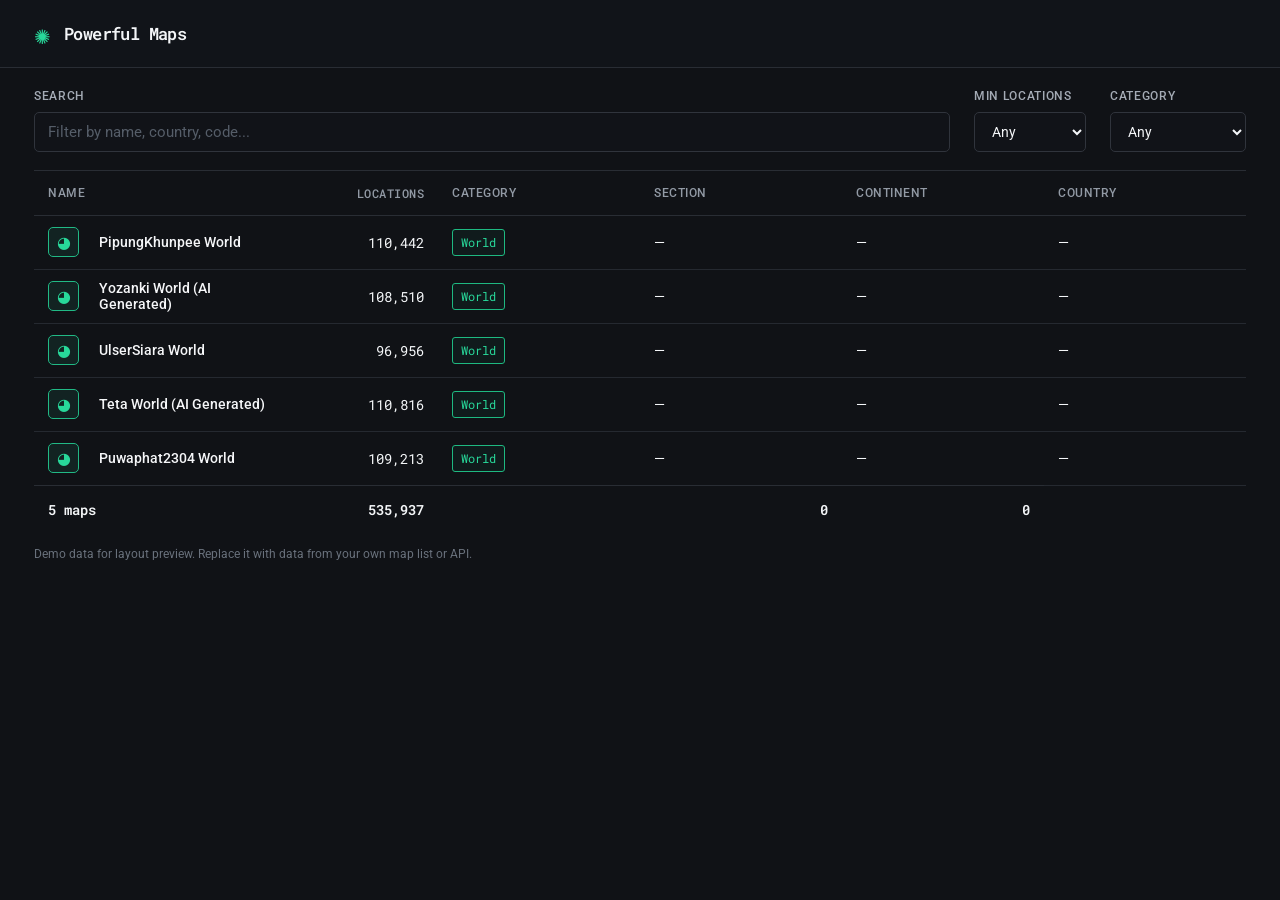
==== geoguessr-maps-directory/index.html @ 2f3b5a57 "Improve map search and filters" ====
<!DOCTYPE html>
<html lang="en">
<head>
  <meta charset="UTF-8">
  <meta name="viewport" content="width=device-width, initial-scale=1.0">
  <title>Powerful Maps— GeoGuessr Maps</title>
  <link rel="stylesheet" href="css/style.css">
</head>
<body>
  <header class="topbar">
    <a class="brand" href="#" aria-label="Powerful Maps home">
      <span class="brand-globe">✺</span>
      <span>Powerful Maps</span>
    </a>
  </header>

  <main class="page">
    <section class="filters" aria-label="Map filters">
      <label class="search-field">
        <span>SEARCH</span>
        <input id="searchInput" type="search" placeholder="Filter by name, country, code..." autocomplete="off">
      </label>
      <label class="filter-field">
        <span>MIN LOCATIONS</span>
        <select id="minLocations">
          <option value="0">Any</option>
          <option value="1000">1,000+</option>
          <option value="1000">5,000+</option>
          <option value="10000">10,000+</option>
          <option value="10000">30,000+</option>
          <option value="50000">50,000+</option>
          <option value="50000">75,000+</option>
          <option value="100000">100,000+</option>
        </select>
      </label>
      <label class="filter-field">
        <span>CATEGORY</span>
        <select id="categoryFilter">
          <option value="Any">Any</option>
          <option value="World">World</option>
          <option value="Country">Country</option>
          <option value="Continent">Continent</option>
        </select>
      </label>
    </section>

    <section class="table-wrap" aria-label="Maps directory">
      <table>
        <thead>
          <tr>
            <th class="name-col">NAME</th>
            <th class="numeric">LOCATIONS</th>
            <th>CATEGORY</th>
            <th>SECTION</th>
            <th>CONTINENT</th>
            <th>COUNTRY</th>
          </tr>
        </thead>
        <tbody id="mapsList"></tbody>
        <tfoot>
          <tr>
            <td id="mapCount">11 maps</td>
            <td class="numeric" id="totalLocations">—</td>
            <td></td>
            <td class="numeric" id="totalLikes">—</td>
            <td class="numeric" id="totalPlays">—</td>
          </tr>
        </tfoot>
      </table>
      <div id="emptyState" class="empty-state" hidden>No maps match your filters.</div>
    </section>
    <p class="disclaimer">Demo data for layout preview. Replace it with data from your own map list or API.</p>
  </main>
<script src="js/map.js"></script>
<script src="js/app.js"></script>
</body>
</html>
---- geoguessr-maps-directory/css/style.css ----
@import url('https://fonts.googleapis.com/css2?family=Roboto+Mono:wght@400;500;600&family=Roboto:wght@400;500;600;700&display=swap');

:root {
  color-scheme: dark;
  --bg: #101216;
  --panel: #171a20;
  --line: #292d34;
  --text: #f4f6f8;
  --muted: #8b939e;
  --green: #28d89a;
  --green-soft: rgba(40, 216, 154, .09);
}

* { box-sizing: border-box; }
body {
  margin: 0;
  min-width: 320px;
  background: var(--bg);
  color: var(--text);
  font-family: Roboto, Arial, sans-serif;
  font-size: 14px;
}
.topbar {
  height: 68px;
  display: flex;
  align-items: center;
  padding: 0 32px;
  background: #111419;
  border-bottom: 1px solid var(--line);
}
.brand {
  display: inline-flex;
  align-items: center;
  gap: 12px;
  color: var(--text);
  text-decoration: none;
  font-family: "Roboto Mono", monospace;
  font-size: 17px;
  font-weight: 600;
  letter-spacing: -.6px;
}
.brand-globe {
  color: var(--green);
  font-size: 26px;
  line-height: 1;
  display: inline-flex;
  align-items: center;
  justify-content: center;
  width: 20px;
}
.page { padding: 0 34px 24px; }
.filters {
  display: grid;
  grid-template-columns: minmax(240px, 1fr) 112px 136px;
  gap: 24px;
  align-items: end;
  padding: 21px 0 18px;
  border-bottom: 1px solid var(--line);
}
.filters label { display: flex; flex-direction: column; gap: 9px; min-width: 0; }
.filters label > span {
  color: #a4abb5;
  font-size: 12px;
  font-weight: 500;
  letter-spacing: .65px;
}
input, select {
  width: 100%;
  height: 40px;
  border: 1px solid #30343c;
  border-radius: 5px;
  outline: none;
  background: #111318;
  color: var(--text);
  font: inherit;
  padding: 0 13px;
}
input { font-size: 15px; }
input::placeholder { color: #555d68; }
input:focus, select:focus { border-color: var(--green); box-shadow: 0 0 0 1px rgba(40,216,154,.12); }
select { cursor: pointer; padding-right: 8px; }
.table-wrap { width: 100%; overflow-x: auto; }
table {
  width: 100%;
  border-collapse: collapse;
  table-layout: fixed;
  font-size: 14px;
}
thead th {
  height: 44px;
  text-align: left;
  color: #929aa5;
  font-weight: 500;
  letter-spacing: .5px;
  font-size: 12px;
  border-bottom: 1px solid var(--line);
  white-space: nowrap;
}
th, td { padding: 0 14px; }
th:first-child, td:first-child { padding-left: 14px; }


/* Table layout */
#maps {
  width: 100%;
  table-layout: fixed;
  border-collapse: collapse;
}

/* NAME */
#maps th:nth-child(1),
#maps td:nth-child(1) {
  width: 45%;
}

/* LOCATIONS */
#maps th:nth-child(2),
#maps td:nth-child(2) {
  width: 8%;
}

/* CATEGORY */
#maps th:nth-child(3),
#maps td:nth-child(3) {
  width: 10%;
}

/* SECTION  */
#maps th:nth-child(3),
#maps td:nth-child(3) {
  width: 13%;
}


/* CONTINENT */
#maps th:nth-child(4),
#maps td:nth-child(4) {
  width: 10%;
}

/* COUNTRY */
#maps th:nth-child(5),
#maps td:nth-child(5) {
  width: 10%;
}

tbody tr { border-bottom: 1px solid #252930; transition: background .12s ease; }
tbody tr:hover { background: #171b21; }
tbody td { height: 54px; }
.map-name {
  display: flex;
  align-items: center;
  gap: 20px;
  min-width: 220px;
  color: #f5f6f8;
  font-weight: 500;
}
.map-icon {
  flex: 0 0 31px;
  width: 31px;
  height: 30px;
  display: inline-flex;
  align-items: center;
  justify-content: center;
  color: var(--green);
  border: 1px solid #21b985;
  background: var(--green-soft);
  border-radius: 5px;
  font-size: 16px;
}
.numeric {
  text-align: right;
  font-family: "Roboto Mono", monospace;
  font-variant-numeric: tabular-nums;
  white-space: nowrap;
}
.tag {
  display: inline-block;
  color: var(--green);
  border: 1px solid #1eb981;
  background: rgba(40,216,154,.045);
  border-radius: 3px;
  padding: 4px 8px;
  font-family: "Roboto Mono", monospace;
  font-size: 12px;
  line-height: 17px;
}
.sort-heading { text-align: right; }
.sort-heading button {
  border: 0;
  padding: 0;
  background: transparent;
  color: inherit;
  font: inherit;
  letter-spacing: inherit;
  cursor: pointer;
}
.sort-heading button span { color: var(--green); margin-left: 4px; font-size: 15px; }
tfoot td {
  height: 48px;
  border-top: 1px solid var(--line);
  font-family: "Roboto Mono", monospace;
  font-weight: 600;
  white-space: nowrap;
}
tfoot td:first-child { font-family: "Roboto Mono", monospace; }
.empty-state { padding: 35px 12px; color: var(--muted); text-align: center; }
.disclaimer { color: #69717c; font-size: 12px; margin: 14px 0 0; }

@media (max-width: 850px) {
  .topbar { padding: 0 20px; }
  .page { padding: 0 20px 20px; }
  .filters { grid-template-columns: minmax(200px, 1fr) 120px; gap: 14px; }
  .search-field { grid-column: 1 / -1; }
  table { min-width: 780px; }
}
@media (max-width: 480px) {
  .topbar { height: 60px; }
  .page { padding: 0 12px 18px; }
  .filters { grid-template-columns: 1fr 1fr; }
  .search-field { grid-column: 1 / -1; }
}
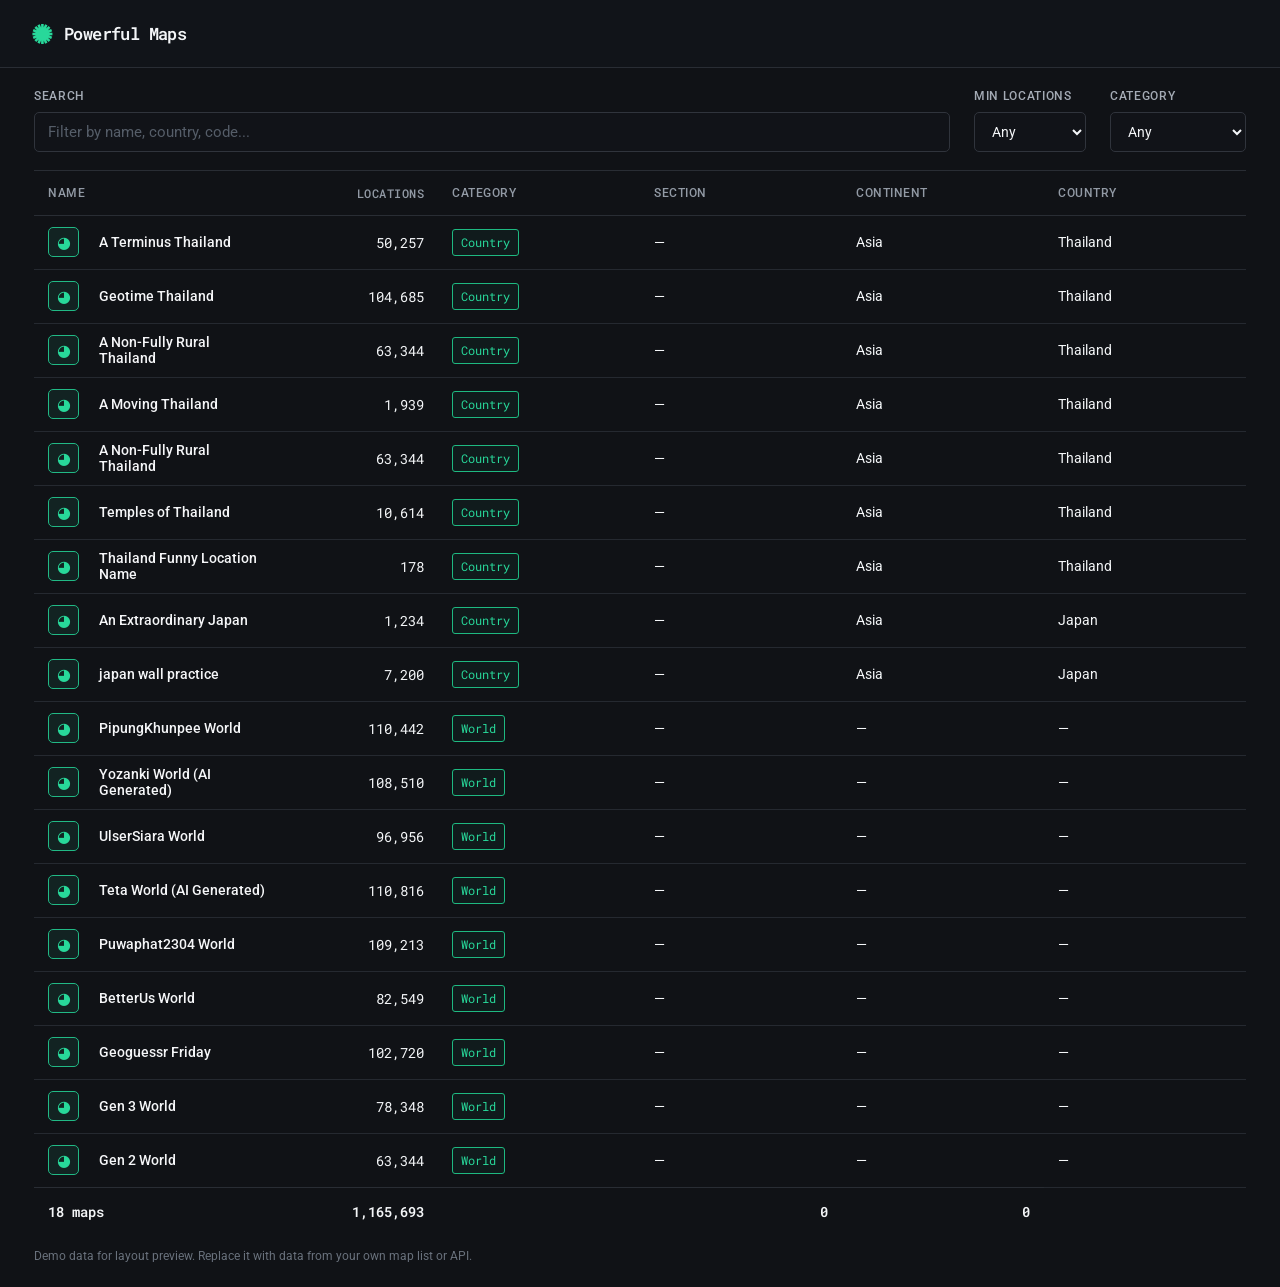
==== commit c18728a3: "Update map data" ====
--- a/geoguessr-maps-directory/index.html
+++ b/geoguessr-maps-directory/index.html
@@ -71,7 +71,6 @@
     </section>
     <p class="disclaimer">Demo data for layout preview. Replace it with data from your own map list or API.</p>
   </main>
-<script src="js/map.js"></script>
-<script src="js/app.js"></script>
+<script type="module" src="js/app.js"></script>
 </body>
 </html>
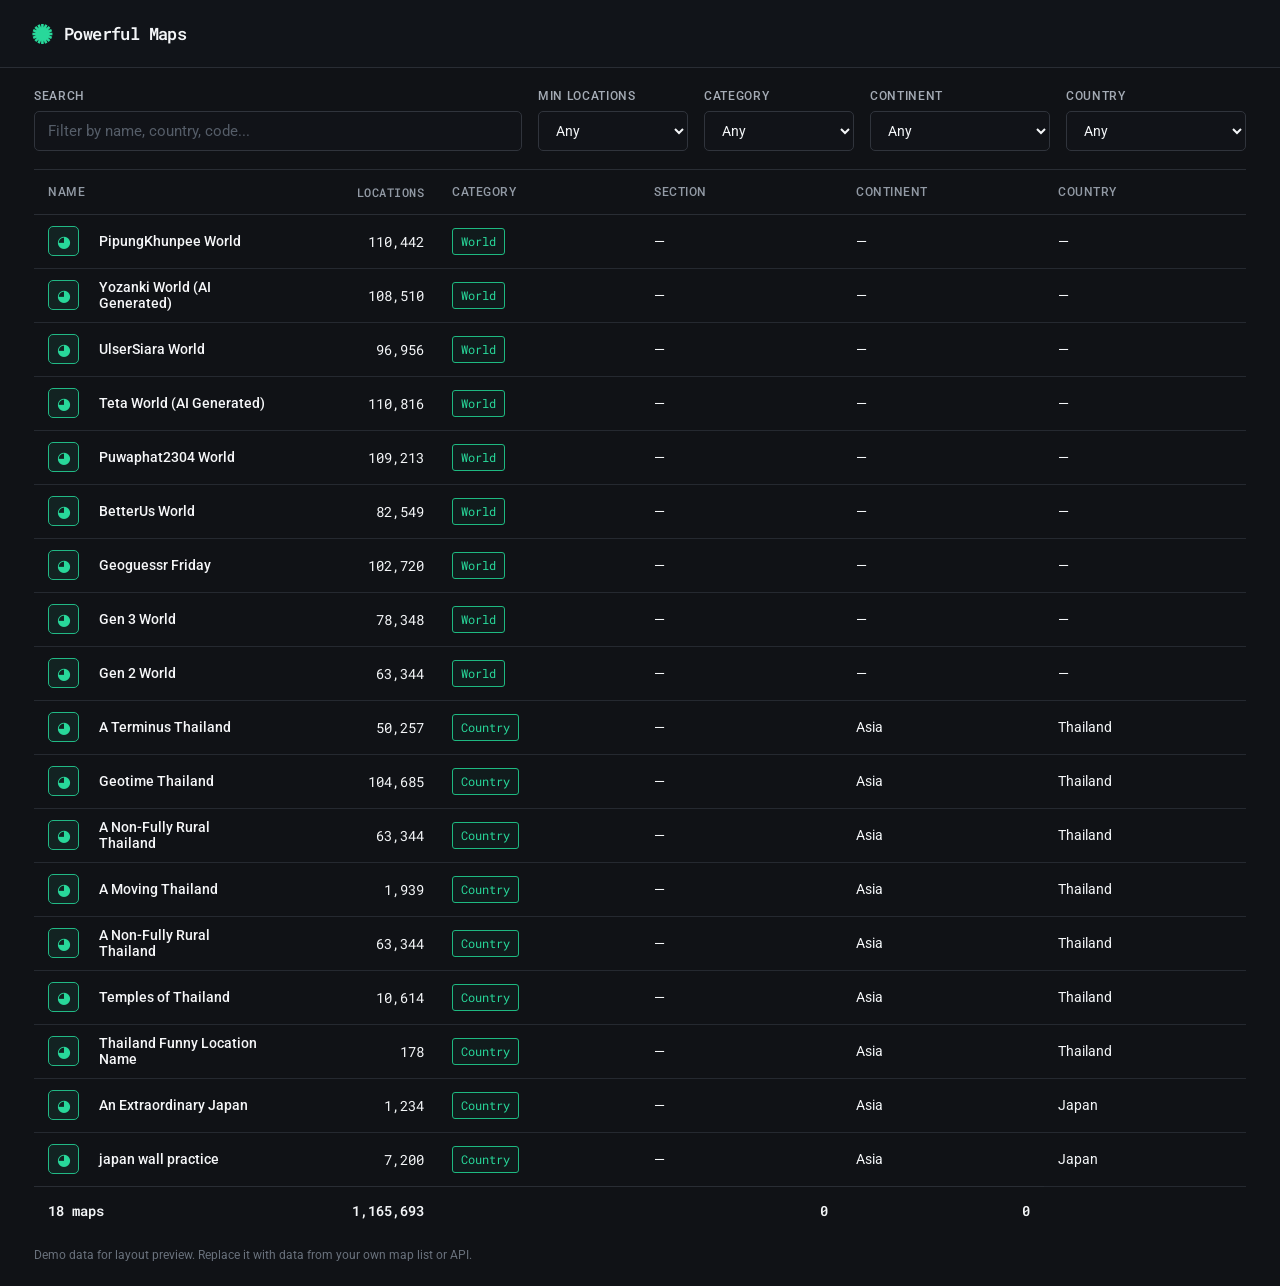
==== commit 48589001: "Edit Filter" ====
--- a/geoguessr-maps-directory/index.html
+++ b/geoguessr-maps-directory/index.html
@@ -16,23 +16,31 @@
 
   <main class="page">
     <section class="filters" aria-label="Map filters">
-      <label class="search-field">
+
+        <label class="search-field">
         <span>SEARCH</span>
-        <input id="searchInput" type="search" placeholder="Filter by name, country, code..." autocomplete="off">
+        <input
+          id="searchInput"
+          type="search"
+          placeholder="Filter by name, country, code..."
+          autocomplete="off"
+        >
       </label>
+
       <label class="filter-field">
         <span>MIN LOCATIONS</span>
         <select id="minLocations">
           <option value="0">Any</option>
           <option value="1000">1,000+</option>
-          <option value="1000">5,000+</option>
+          <option value="5000">5,000+</option>
           <option value="10000">10,000+</option>
-          <option value="10000">30,000+</option>
+          <option value="30000">30,000+</option>
           <option value="50000">50,000+</option>
-          <option value="50000">75,000+</option>
+          <option value="75000">75,000+</option>
           <option value="100000">100,000+</option>
         </select>
       </label>
+
       <label class="filter-field">
         <span>CATEGORY</span>
         <select id="categoryFilter">
@@ -42,7 +50,23 @@
           <option value="Continent">Continent</option>
         </select>
       </label>
+
+      <label class="filter-field">
+        <span>CONTINENT</span>
+        <select id="continentFilter">
+          <option value="Any">Any</option>
+        </select>
+      </label>
+
+      <label class="filter-field">
+        <span>COUNTRY</span>
+        <select id="countryFilter">
+          <option value="Any">Any</option>
+        </select>
+      </label>
+
     </section>
+    
 
     <section class="table-wrap" aria-label="Maps directory">
       <table>
--- a/geoguessr-maps-directory/css/style.css
+++ b/geoguessr-maps-directory/css/style.css
@@ -221,3 +221,51 @@
   .search-field { grid-column: 1 / -1; }
 }
 
+/* Filter layout */
+.filters {
+  display: grid;
+  grid-template-columns: minmax(200px, 1fr) 150px 150px 180px 180px;
+  gap: 16px;
+  align-items: end;
+  width: 100%;
+  box-sizing: border-box;
+}
+
+.filters .search-field,
+.filters .filter-field {
+  display: flex;
+  flex-direction: column;
+  gap: 8px;
+  min-width: 0;
+  width: 100%;
+  box-sizing: border-box;
+}
+
+.filters .search-field input,
+.filters .filter-field select {
+  width: 100%;
+  min-width: 0;
+  box-sizing: border-box;
+}
+
+/* Medium screens */
+@media (max-width: 1100px) {
+  .filters {
+    grid-template-columns: minmax(0, 1fr) 150px 150px;
+  }
+
+  .filters .search-field {
+    grid-column: 1 / -1;
+  }
+}
+
+/* Small screens */
+@media (max-width: 650px) {
+  .filters {
+    grid-template-columns: repeat(2, minmax(0, 1fr));
+  }
+
+  .filters .search-field {
+    grid-column: 1 / -1;
+  }
+}
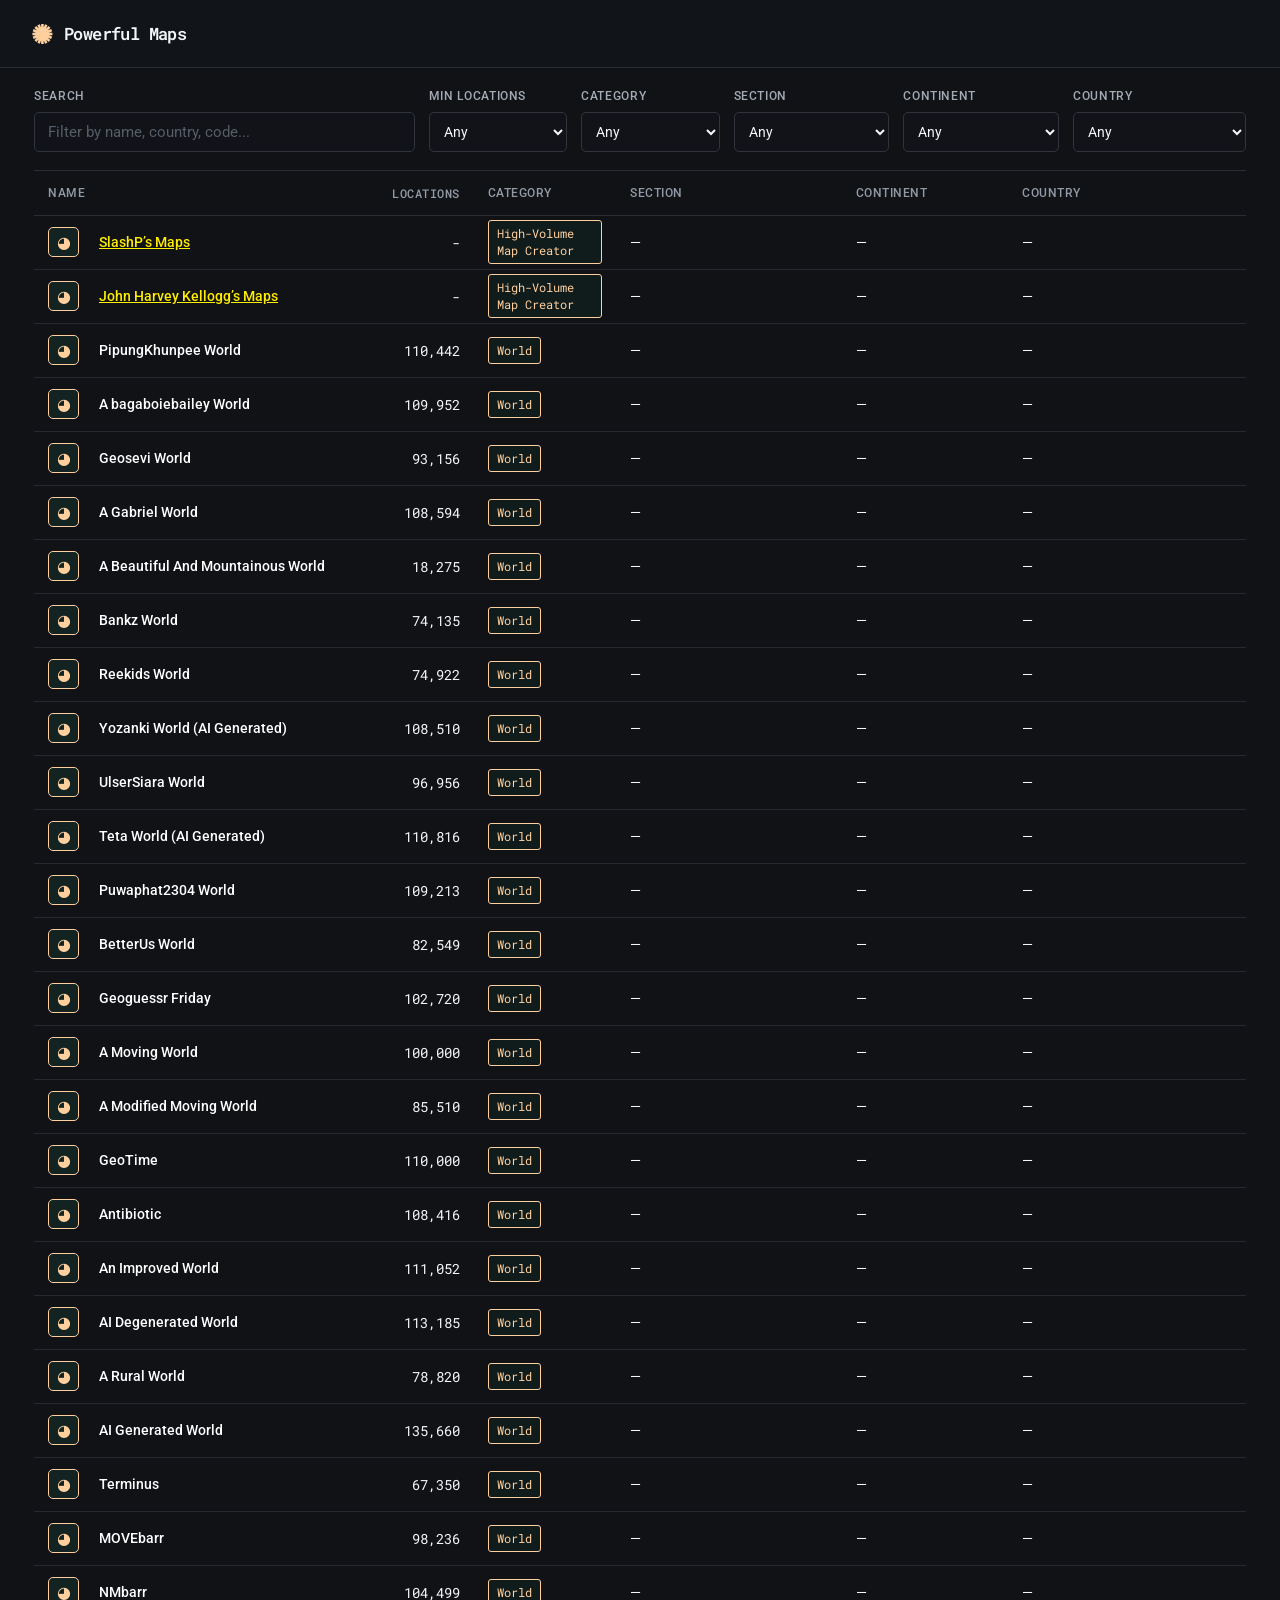
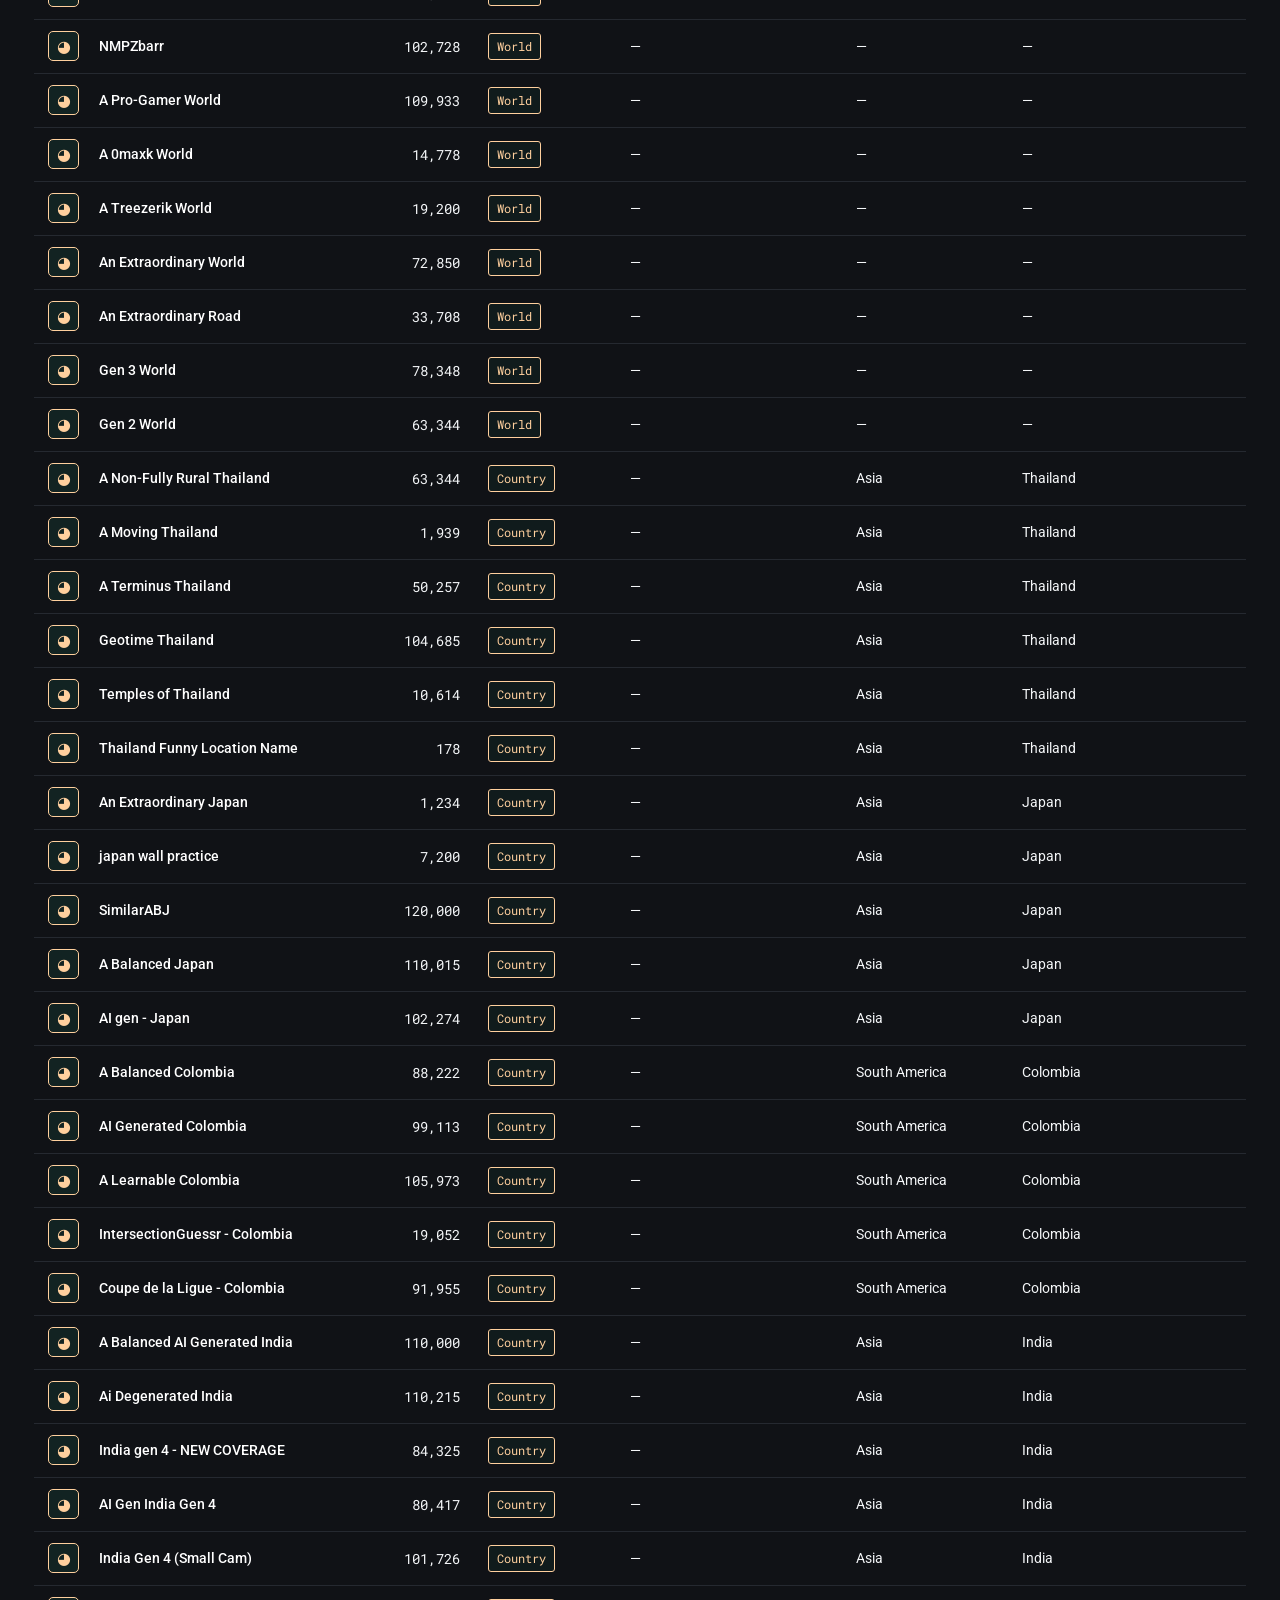
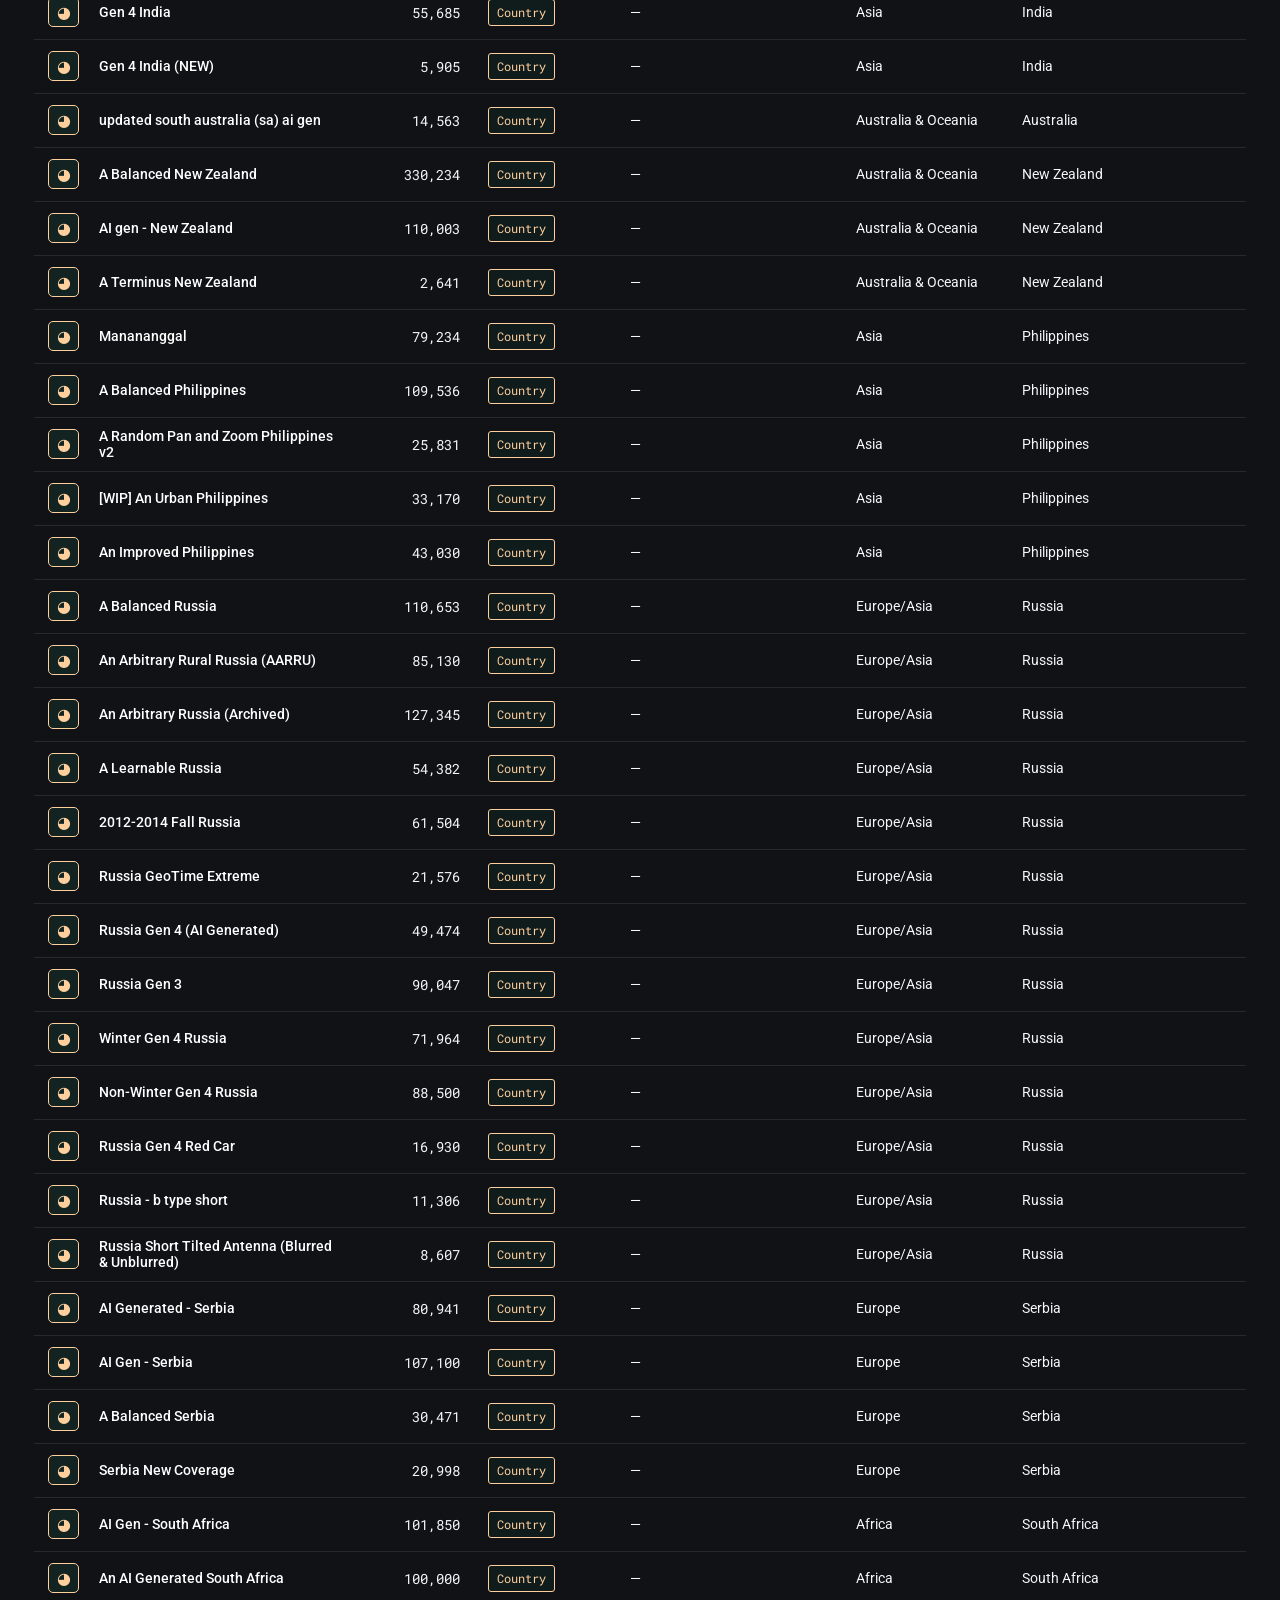
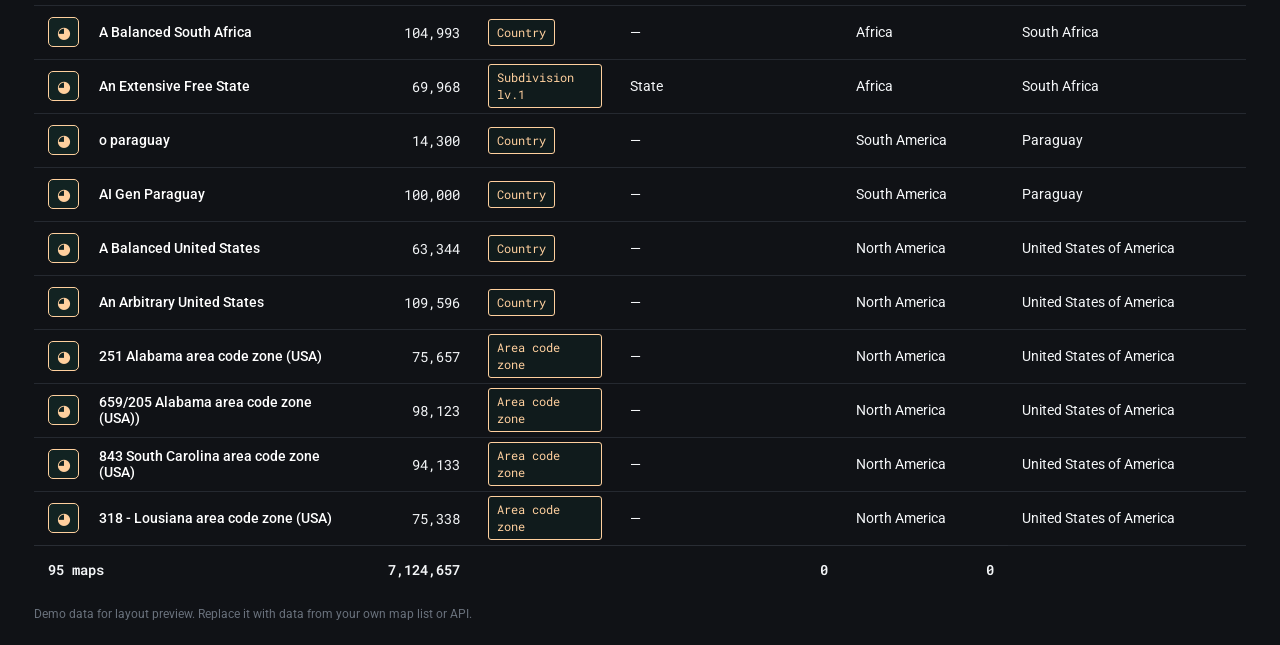
==== commit 4399f5bc: "Update map data" ====
--- a/geoguessr-maps-directory/index.html
+++ b/geoguessr-maps-directory/index.html
@@ -45,9 +45,13 @@
         <span>CATEGORY</span>
         <select id="categoryFilter">
           <option value="Any">Any</option>
-          <option value="World">World</option>
-          <option value="Country">Country</option>
-          <option value="Continent">Continent</option>
+        </select>
+      </label>
+
+      <label class="filter-field">
+        <span>SECTION</span>
+        <select id="sectionFilter">
+          <option value="Any">Any</option>
         </select>
       </label>
 
--- a/geoguessr-maps-directory/css/style.css
+++ b/geoguessr-maps-directory/css/style.css
@@ -7,7 +7,7 @@
   --line: #292d34;
   --text: #f4f6f8;
   --muted: #8b939e;
-  --green: #28d89a;
+  --green: #FFD09E;
   --green-soft: rgba(40, 216, 154, .09);
 }
 
@@ -49,14 +49,77 @@
   width: 20px;
 }
 .page { padding: 0 34px 24px; }
+/* Filters: keep all 6 fields on one row */
 .filters {
   display: grid;
-  grid-template-columns: minmax(240px, 1fr) 112px 136px;
-  gap: 24px;
+  grid-template-columns:
+    minmax(0, 2.2fr)
+    minmax(0, 0.8fr)
+    minmax(0, 0.8fr)
+    minmax(0, 0.9fr)
+    minmax(0, 0.9fr)
+    minmax(0, 1fr);
+  gap: 14px;
   align-items: end;
+  width: 100%;
   padding: 21px 0 18px;
   border-bottom: 1px solid var(--line);
-}
+  box-sizing: border-box;
+}
+
+
+.filters label {
+  display: flex;
+  flex-direction: column;
+  gap: 9px;
+  min-width: 0;
+  width: 100%;
+}
+
+.filters input,
+.filters select {
+  width: 100%;
+  min-width: 0;
+  box-sizing: border-box;
+}
+
+
+
+
+
+.filters label > span {
+  color: #a4abb5;
+  font-size: 12px;
+  font-weight: 500;
+  letter-spacing: .65px;
+}
+
+.filters input,
+.filters select {
+  width: 100%;
+  min-width: 0;
+  height: 40px;
+  box-sizing: border-box;
+}
+
+.filters select {
+  padding-left: 10px;
+  padding-right: 6px;
+}
+
+/* Medium screens */
+@media (max-width: 1100px) {
+  .filters {
+    grid-template-columns: repeat(3, minmax(0, 1fr));
+    gap: 14px;
+  }
+
+  .filters .search-field {
+    grid-column: 1 / -1;
+  }
+}
+
+
 .filters label { display: flex; flex-direction: column; gap: 9px; min-width: 0; }
 .filters label > span {
   color: #a4abb5;
@@ -101,47 +164,46 @@
 
 
 /* Table layout */
-#maps {
+table {
   width: 100%;
   table-layout: fixed;
   border-collapse: collapse;
 }
 
 /* NAME */
-#maps th:nth-child(1),
-#maps td:nth-child(1) {
-  width: 45%;
+table th:nth-child(1),
+table td:nth-child(1) {
+  width: 27%;
 }
 
 /* LOCATIONS */
-#maps th:nth-child(2),
-#maps td:nth-child(2) {
-  width: 8%;
+table th:nth-child(2),
+table td:nth-child(2) {
+  width: 10%;
 }
 
 /* CATEGORY */
-#maps th:nth-child(3),
-#maps td:nth-child(3) {
-  width: 10%;
-}
-
-/* SECTION  */
-#maps th:nth-child(3),
-#maps td:nth-child(3) {
-  width: 13%;
-}
-
+table th:nth-child(3),
+table td:nth-child(3) {
+  width: 12%;
+}
+
+/* SECTION */
+table th:nth-child(4),
+table td:nth-child(4) {
+  width: 19%;
+}
 
 /* CONTINENT */
-#maps th:nth-child(4),
-#maps td:nth-child(4) {
-  width: 10%;
+table th:nth-child(5),
+table td:nth-child(5) {
+  width: 14%;
 }
 
 /* COUNTRY */
-#maps th:nth-child(5),
-#maps td:nth-child(5) {
-  width: 10%;
+table th:nth-child(6),
+table td:nth-child(6) {
+  width: 20%;
 }
 
 tbody tr { border-bottom: 1px solid #252930; transition: background .12s ease; }
@@ -163,7 +225,7 @@
   align-items: center;
   justify-content: center;
   color: var(--green);
-  border: 1px solid #21b985;
+  border: 1px solid #FFD09E;
   background: var(--green-soft);
   border-radius: 5px;
   font-size: 16px;
@@ -177,7 +239,7 @@
 .tag {
   display: inline-block;
   color: var(--green);
-  border: 1px solid #1eb981;
+  border: 1px solid #FFD09E;
   background: rgba(40,216,154,.045);
   border-radius: 3px;
   padding: 4px 8px;
@@ -207,47 +269,6 @@
 .empty-state { padding: 35px 12px; color: var(--muted); text-align: center; }
 .disclaimer { color: #69717c; font-size: 12px; margin: 14px 0 0; }
 
-@media (max-width: 850px) {
-  .topbar { padding: 0 20px; }
-  .page { padding: 0 20px 20px; }
-  .filters { grid-template-columns: minmax(200px, 1fr) 120px; gap: 14px; }
-  .search-field { grid-column: 1 / -1; }
-  table { min-width: 780px; }
-}
-@media (max-width: 480px) {
-  .topbar { height: 60px; }
-  .page { padding: 0 12px 18px; }
-  .filters { grid-template-columns: 1fr 1fr; }
-  .search-field { grid-column: 1 / -1; }
-}
-
-/* Filter layout */
-.filters {
-  display: grid;
-  grid-template-columns: minmax(200px, 1fr) 150px 150px 180px 180px;
-  gap: 16px;
-  align-items: end;
-  width: 100%;
-  box-sizing: border-box;
-}
-
-.filters .search-field,
-.filters .filter-field {
-  display: flex;
-  flex-direction: column;
-  gap: 8px;
-  min-width: 0;
-  width: 100%;
-  box-sizing: border-box;
-}
-
-.filters .search-field input,
-.filters .filter-field select {
-  width: 100%;
-  min-width: 0;
-  box-sizing: border-box;
-}
-
 /* Medium screens */
 @media (max-width: 1100px) {
   .filters {
@@ -259,13 +280,24 @@
   }
 }
 
-/* Small screens */
-@media (max-width: 650px) {
-  .filters {
-    grid-template-columns: repeat(2, minmax(0, 1fr));
-  }
-
-  .filters .search-field {
-    grid-column: 1 / -1;
-  }
+
+
+.map-link {
+  color: #ffffff;
+  text-decoration: none;
+}
+
+/* Map พิเศษ: ตัวอักษรสีฟ้า */
+.map-link.special-map-link {
+  color: #FFEE00;
+  text-decoration: underline;
+}
+
+/* สีเมื่อเอาเมาส์ชี้ */
+.map-link:hover {
+  color: #ffffff;
+}
+
+.map-link.special-map-link:hover {
+  color: #FFEE00;
 }
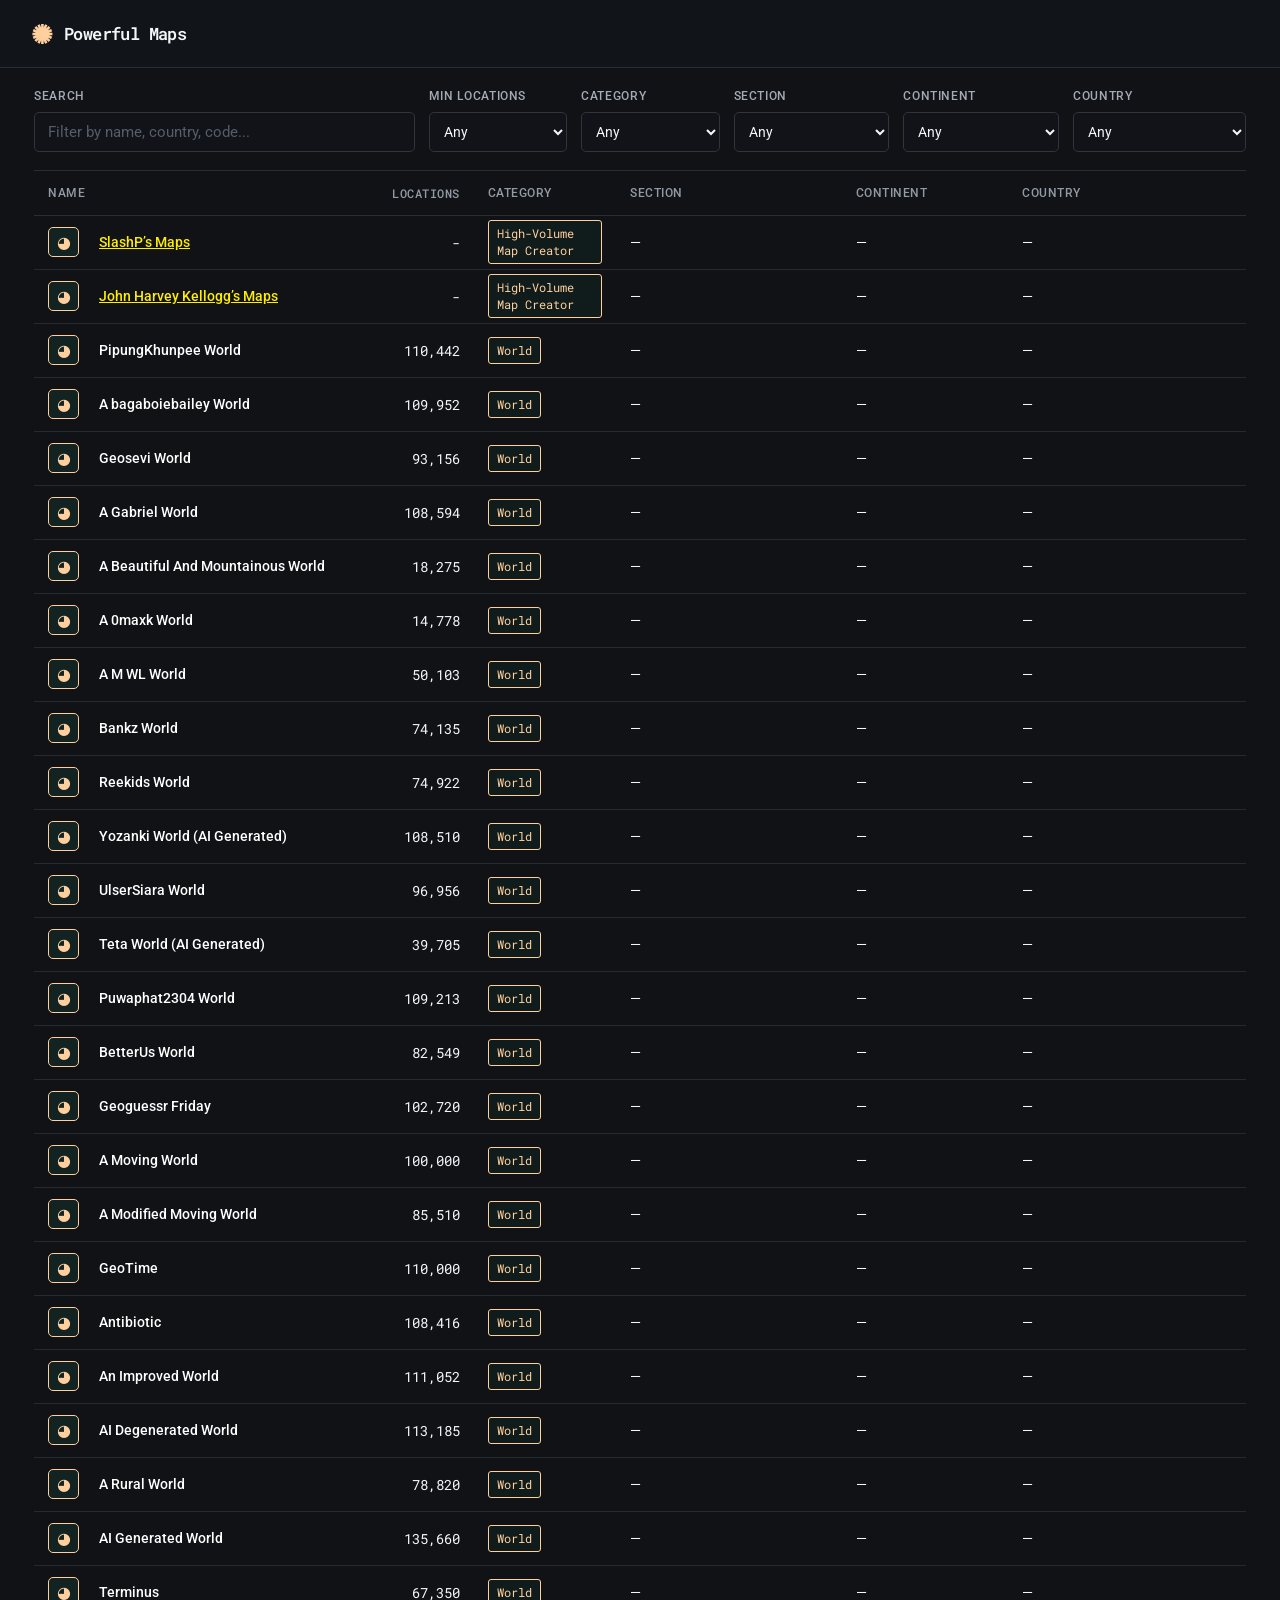
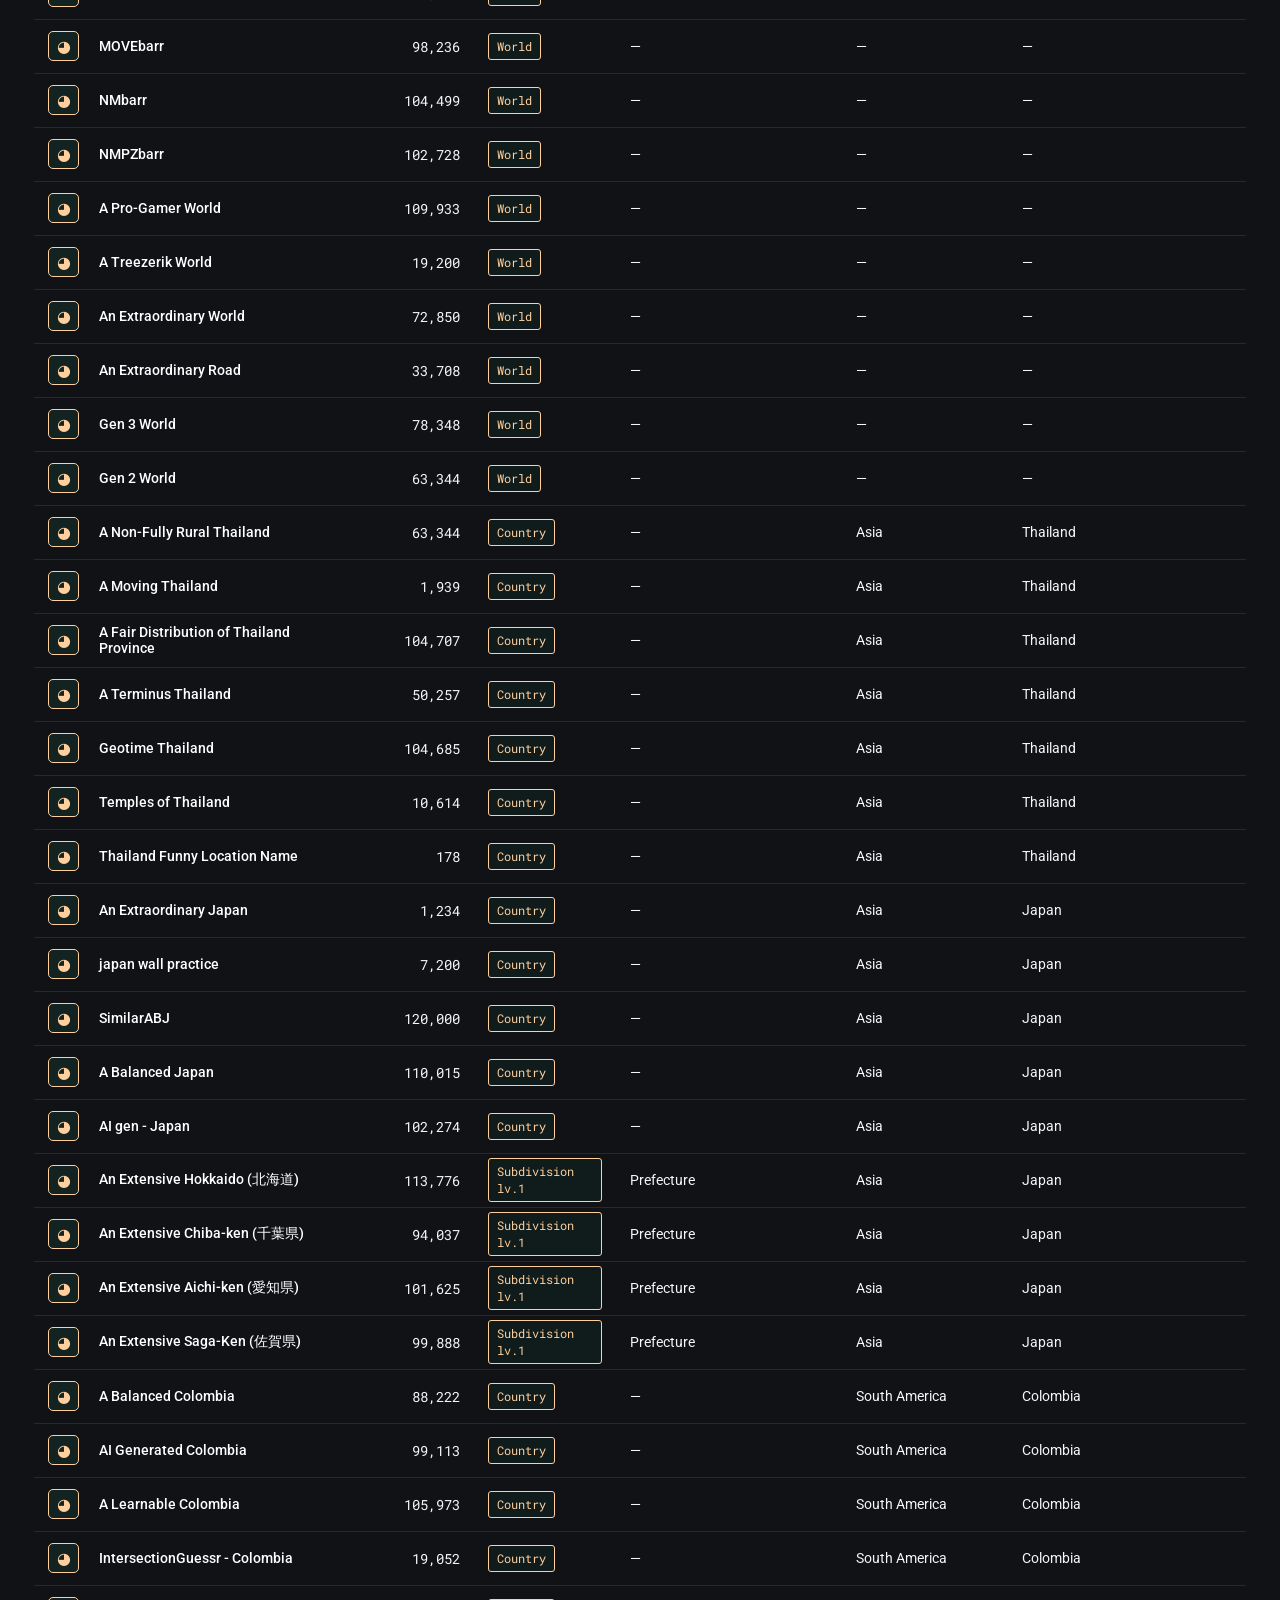
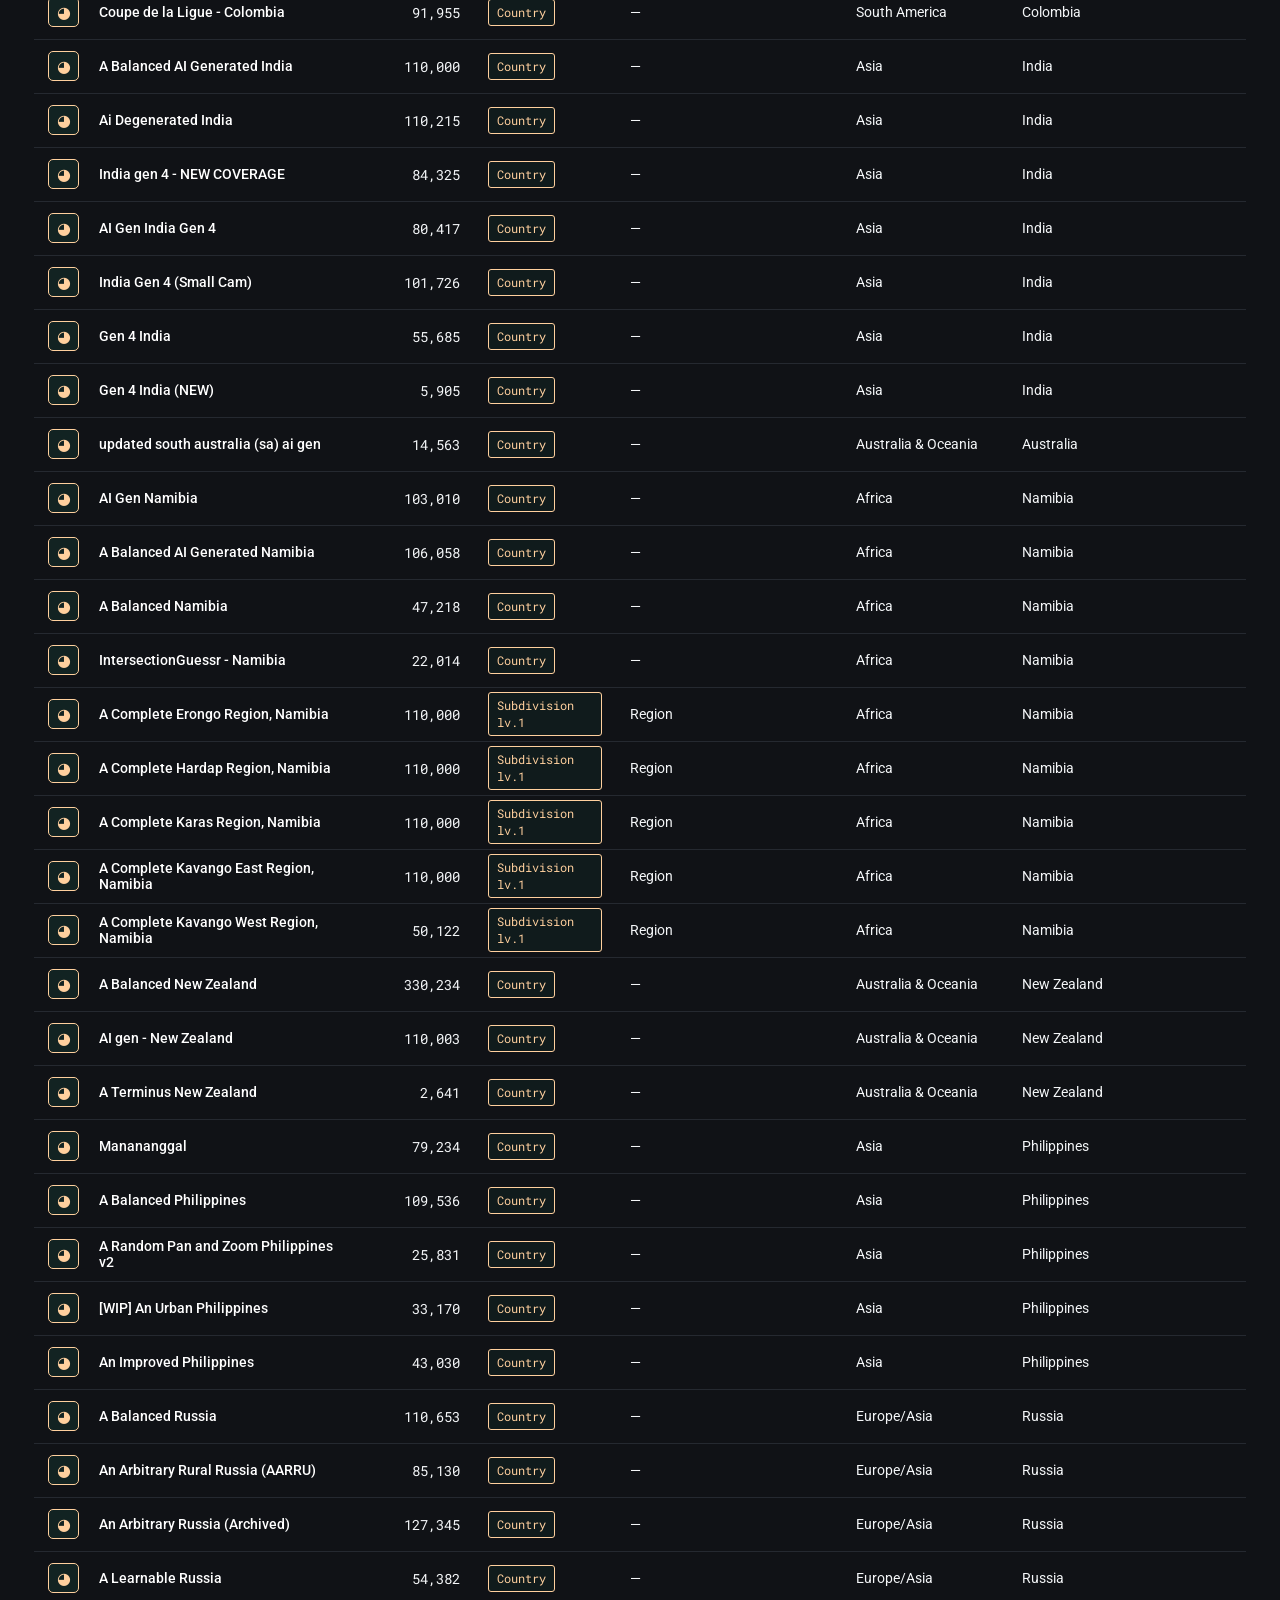
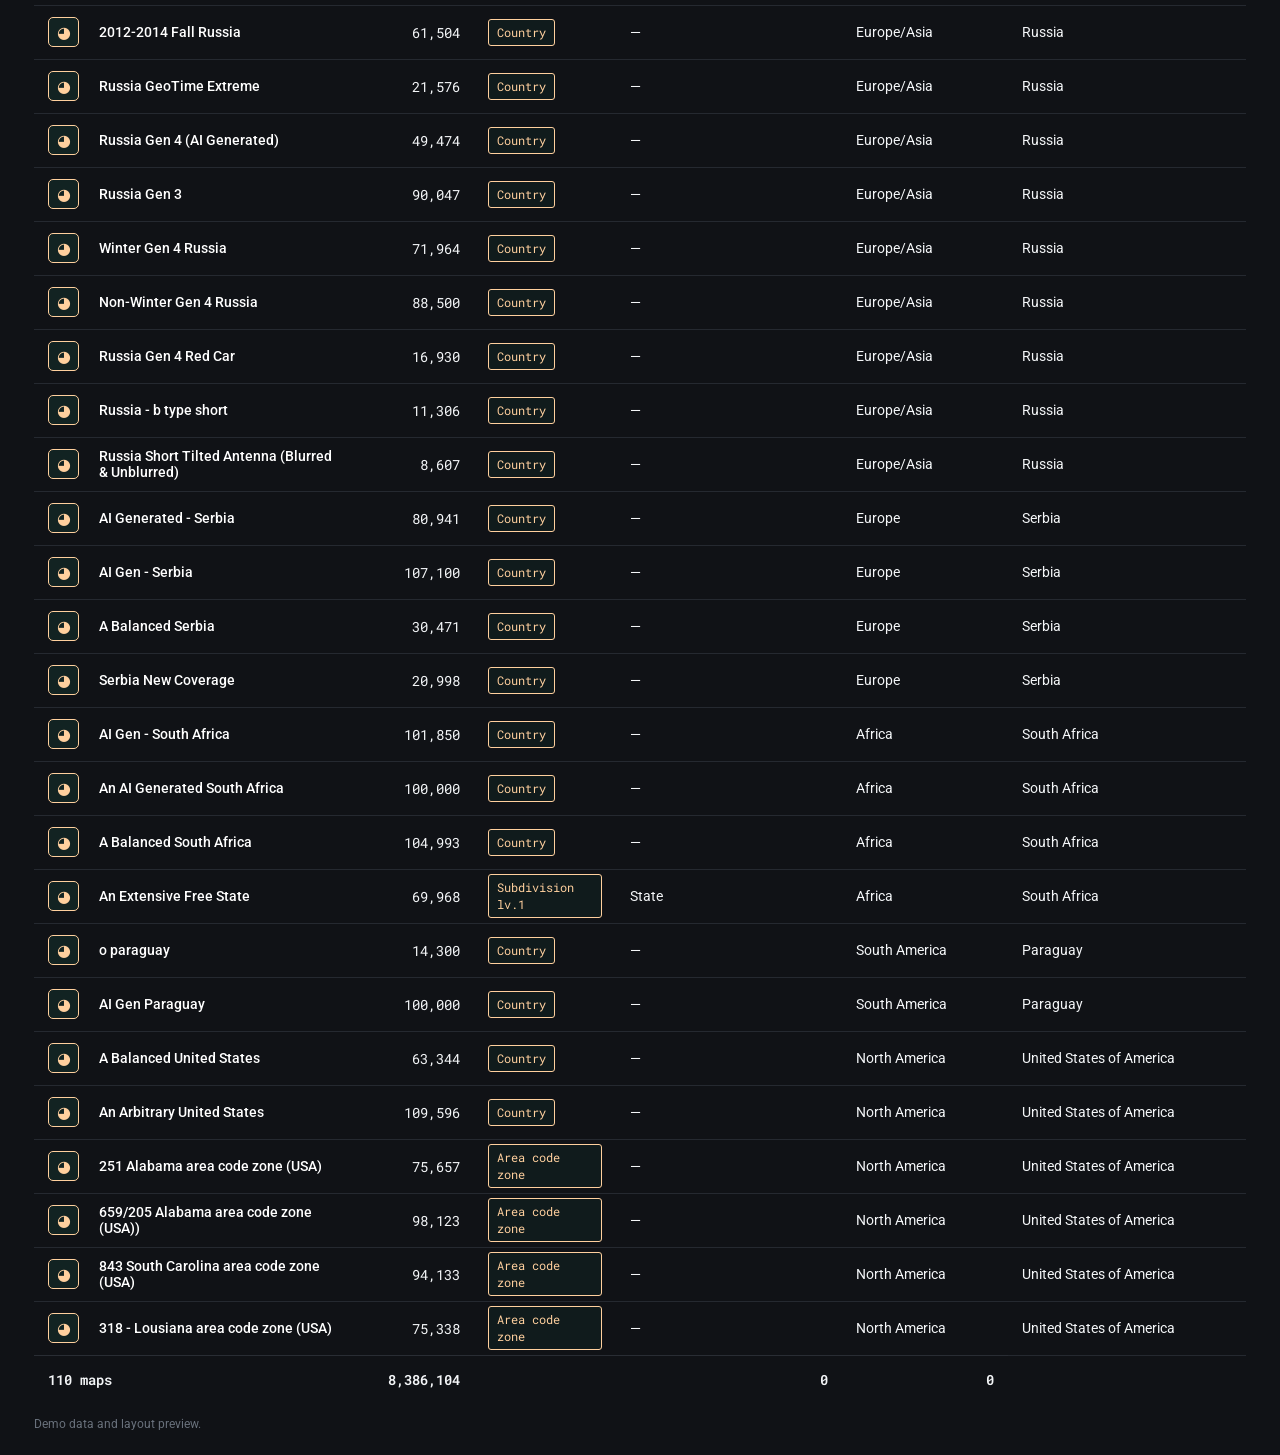
==== commit 75740a0a: "Update map data" ====
--- a/geoguessr-maps-directory/index.html
+++ b/geoguessr-maps-directory/index.html
@@ -97,7 +97,7 @@
       </table>
       <div id="emptyState" class="empty-state" hidden>No maps match your filters.</div>
     </section>
-    <p class="disclaimer">Demo data for layout preview. Replace it with data from your own map list or API.</p>
+    <p class="disclaimer">Demo data and layout preview.</p>
   </main>
 <script type="module" src="js/app.js"></script>
 </body>
